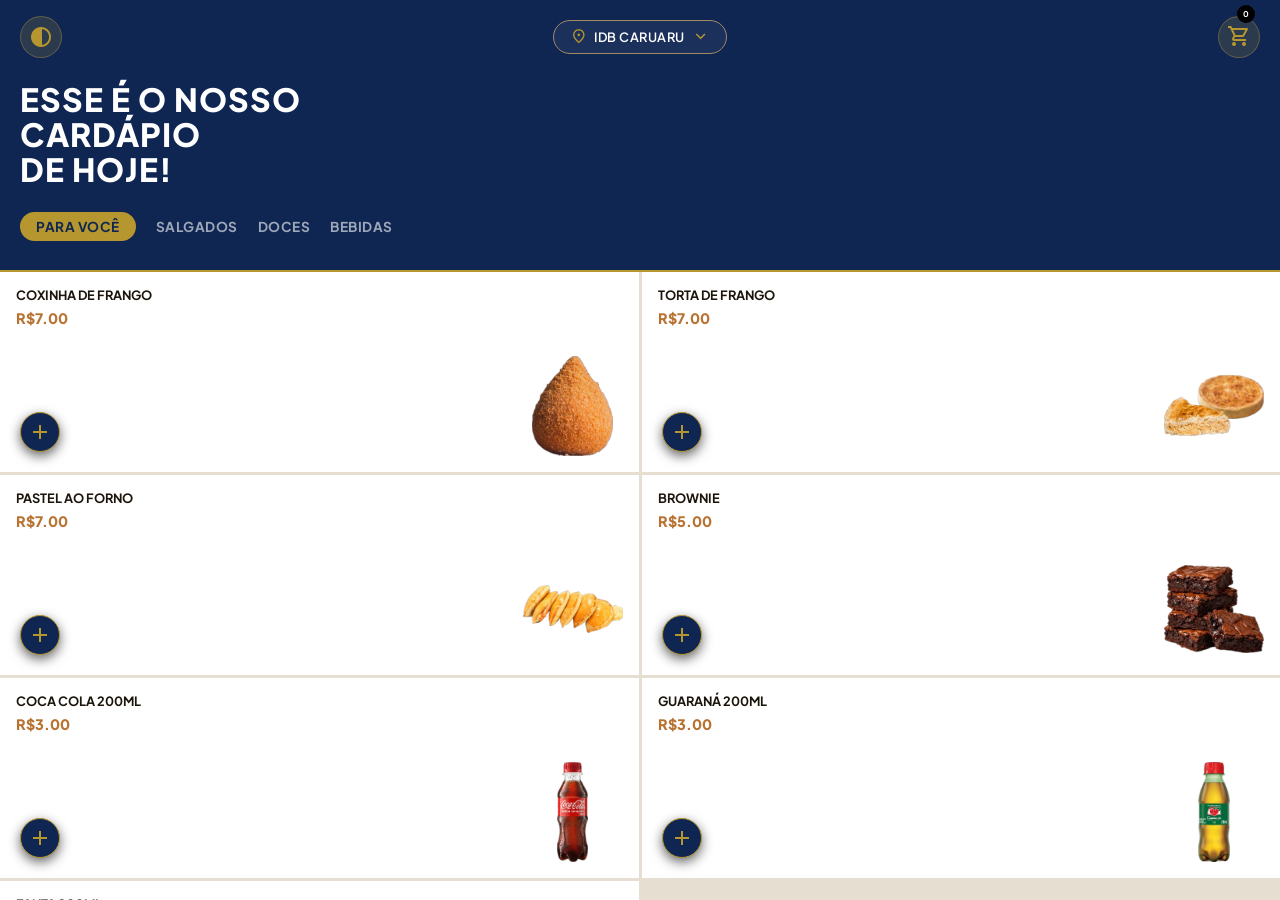
==== index.html @ 67445986 "..." ====
<!DOCTYPE html>
<!-- DOCTYPE diz ao navegador que esse arquivo é HTML5 (versão moderna do HTML) -->

<html lang="pt-BR">
<!-- lang="pt-BR" → informa que o idioma da página é português do Brasil
     (ajuda leitores de tela e o Google a entender o conteúdo) -->

<head>
    <!-- O <head> é invisível para o usuário. Aqui ficam as configurações da página. -->

    <meta charset="UTF-8">
    <!-- Garante que caracteres especiais como ã, ç, é apareçam certo -->

    <meta name="viewport" content="width=device-width, initial-scale=1.0, user-scalable=no">
    <!-- Faz a página se adaptar ao tamanho da tela do celular.
         user-scalable=no → impede o usuário de dar zoom na tela -->

    <title>Cantina IDB</title>
    <!-- Texto que aparece na aba do navegador -->

    <link rel="stylesheet" href="https://fonts.googleapis.com/css2?family=Material+Symbols+Outlined:opsz,wght,FILL,GRAD@24,400,0,0" />
    <!-- Carrega os ícones do Google (Material Symbols).
         São usados assim no HTML: <span class="material-symbols-outlined">search</span> -->

    <link rel="stylesheet" href="style.css">
    <!-- Importa o arquivo de estilos (CSS) local chamado stylec.css -->

    <link rel="shortcut icon" href="favi.jpg" type="image/x-icon">
    <!-- Define o favicon: o ícone pequeno que aparece na aba do navegador -->
</head>

<body>
    <!-- Tudo que o usuário vê fica dentro do <body> -->

    <!-- ══════════════════════════════════════════════════════════
         CONTÊINER PRINCIPAL
         Envolve TODO o app. O CSS usa ele para centralizar na tela.
         ══════════════════════════════════════════════════════════ -->
    <div class="app-container">

        <!-- ── CABEÇALHO ─────────────────────────────────────────── -->
        <header class="app-header">

            <!-- Barra do topo com botões e localização -->
            <div class="top-bar">

                 <!-- Botão para alternar entre tema claro e escuro.
                     O JavaScript usa a classe "theme-toggle-btn" para identificar esse botão. -->
                <button class="icon-btn">
                    <span class="material-symbols-outlined theme-toggle-btn">contrast</span>
                </button>
               

                <!-- Exibe a localização da cantina -->
                <div class="location-picker">
                    <span class="material-symbols-outlined pin">location_on</span>
                    <!-- Ícone de pino de localização -->
                    <span class="location-text">IDB CARUARU</span>
                    <span class="material-symbols-outlined arrow">expand_more</span>
                    <!-- Ícone de seta pra baixo -->
                </div>

                 <div class="cart">
                    <span class="material-symbols-outlined">shopping_cart</span>
                    <!-- Ícone do carrinho -->
                    <span class="cart-total">0</span>
                    <!-- Texto do total — começa vazio. O JS preenche quando há itens. -->
                </div>
               
               
            </div>

            <!-- Título principal da página -->
            <h1 class="main-title">
                ESSE É O NOSSO<br>CARDÁPIO<br>DE HOJE!
                <!-- <br> = quebra de linha forçada -->
            </h1>

            <!-- Menu de navegação por categorias.
                 data-filter="valor" → atributo personalizado que o JS lê para saber qual filtro aplicar -->
            <nav class="categories-nav">
                <a href="#" class="category-item active" data-filter="todos">PARA VOCÊ</a>
                <!-- class="active" → começa selecionado (todos os produtos visíveis) -->
                <a href="#" class="category-item" data-filter="salgados">SALGADOS</a>
                <a href="#" class="category-item" data-filter="doces">DOCES</a>
                <a href="#" class="category-item" data-filter="bebidas">BEBIDAS</a>
            </nav>
        </header>
        <!-- ── FIM DO CABEÇALHO ───────────────────────────────────── -->


        <!-- ══════════════════════════════════════════════════════════
             GRADE DE PRODUTOS
             Aqui ficam todos os cards de produto.
             O CSS os organiza em 2 colunas com grid.
             ══════════════════════════════════════════════════════════ -->
        <main class="products-grid">

            <!-- ── CARD DE PRODUTO ────────────────────────────────────
                 data-category="salgados" → o JS usa para filtrar por categoria -->
            <div class="product-card" data-category="salgados">
                <div class="product-info-box">
                    <h2 class="product-name">COXINHA DE FRANGO</h2>
                    <span class="product-price">R$7.00</span>
                </div>
                <div class="product-image-container">
                    <img src="fotos/c.webp" alt="Coxinha de Frango" class="product-image">
                    <!-- alt="..." → texto alternativo se a imagem não carregar (boa prática de acessibilidade) -->
                </div>
                <span style="display: none;">esgotado</span>
                <!-- Tag oculta — pode ser usada futuramente para indicar esgotado via JS -->
                <button class="add-btn">
                    <span class="material-symbols-outlined">add</span>
                    <!-- Ícone "+" para adicionar ao carrinho -->
                </button>
            </div>

            <!-- ── CARD COM BADGE DE POUCAS UNIDADES ─────────────────── -->
            <div class="product-card" data-category="salgados">
                <span class="badge-low-stock">Poucas unidades!</span>
                <!-- Badge de aviso — a classe badge-low-stock tem display:none no CSS.
                     Ela só aparece se você mudar para display:flex via JS ou CSS. -->

                <div class="product-info-box">
                    <h2 class="product-name">TORTA DE FRANGO</h2>
                    <span class="product-price">R$7.00</span>
                </div>
                <div class="product-image-container">
                    <img src="fotos/f.webp" alt="Torta de Frango" class="product-image">
                </div>
                <span style="display: none;">esgotado</span>
                <button class="add-btn">
                    <span class="material-symbols-outlined">add</span>
                </button>
            </div>

            <div class="product-card" data-category="salgados">
                <div class="product-info-box">
                    <h2 class="product-name">PASTEL AO FORNO</h2>
                    <span class="product-price">R$7.00</span>
                </div>
                <div class="product-image-container">
                    <img src="fotos/p.webp" alt="Pastel ao forno" class="product-image">
                </div>
                <span style="display: none;">esgotado</span>
                <button class="add-btn">
                    <span class="material-symbols-outlined">add</span>
                </button>
            </div>

            <div class="product-card" data-category="doces">
                <span class="badge-low-stock">Poucas unidades!</span>
                <div class="product-info-box">
                    <h2 class="product-name">BROWNIE</h2>
                    <span class="product-price">R$5.00</span>
                </div>
                <div class="product-image-container">
                    <img src="fotos/br.webp" alt="Brownie" class="product-image">
                </div>
                <span style="display: none;">esgotado</span>
                <button class="add-btn">
                    <span class="material-symbols-outlined">add</span>
                </button>
            </div>

            <!-- ── PRODUTO COMENTADO (desativado temporariamente) ──────
                 O <!-- → → abre o comentário e o  → → fecha.
                 Tudo dentro não é exibido nem executado pelo navegador. -->
            <!--<div class="product-card" data-category="doces">
                <div class="product-info-box">
                    <h2 class="product-name">FATIA TORTA DE CHOCOLATE</h2>
                    <span class="product-price">R$8.00</span>
                </div>
                <div class="product-image-container">
                    <img src="fotos/bo.webp" alt="Bolo com Cobertura" class="product-image">
                </div>
                <button class="add-btn"><span class="material-symbols-outlined">add</span></button>
            </div>-->

            <div class="product-card" data-category="bebidas">
                <div class="product-info-box">
                    <h2 class="product-name">COCA COLA 200ML</h2>
                    <span class="product-price">R$3.00</span>
                </div>
                <div class="product-image-container">
                    <img src="fotos/coca.webp" alt="COCA COLA" class="product-image">
                </div>
                <span style="display: none;">esgotado</span>
                <button class="add-btn">
                    <span class="material-symbols-outlined">add</span>
                </button>
            </div>

            <div class="product-card" data-category="bebidas">
                <div class="product-info-box">
                    <h2 class="product-name">GUARANÁ 200ML</h2>
                    <span class="product-price">R$3.00</span>
                </div>
                <div class="product-image-container">
                    <img src="fotos/gua.webp" alt="GUARANÁ" class="product-image">
                </div>
                <span style="display: none;">esgotado</span>
                <button class="add-btn">
                    <span class="material-symbols-outlined">add</span>
                </button>
            </div>

            <div class="product-card" data-category="bebidas">
                <div class="product-info-box">
                    <h2 class="product-name">FANTA 200ML</h2>
                    <span class="product-price">R$3.00</span>
                </div>
                <div class="product-image-container">
                    <img src="fotos/fan.webp" alt="FANTA" class="product-image">
                </div>
                <span style="display: none;">esgotado</span>
                <button class="add-btn">
                    <span class="material-symbols-outlined">add</span>
                </button>
            </div>

        </main>
        <!-- ── FIM DA GRADE DE PRODUTOS ─────────────────────────────── -->


        <!-- ══════════════════════════════════════════════════════════
             MODAL DO CARRINHO
             Janela que sobe da base da tela com os itens adicionados.
             Começa escondida com a classe "hidden".
             ══════════════════════════════════════════════════════════ -->
        <div class="cart-modal hidden">
            <div class="cart-modal-content">

                <header class="cart-modal-header">
                     <!-- Botão de fechar o modal (X) -->
                   <button class="material-symbols-outlined" id="fechar">arrow_back</button>
                    <h2 class="cart-modal-title">Meu Carrinho</h2>
                    <!-- Botão para abrir o popup de confirmação de limpar -->
                    <button id="limpar-tudo-btn" class="clear-cart-btn material-symbols-outlined">delete</button>
                </header>
                <!-- Área onde o JS vai inserir dinamicamente os itens do carrinho -->
                <div id="lista-itens"></div>

                <div class="modal-footer">
                    <div>
                        <span>Total</span>
                        <!-- O JS atualiza o texto aqui com o total calculado -->
                        <strong id="modal-total" class="total-val">R$ 0.00</strong>
                    </div>
                    <button id="finalizar-btn">Finalizar Pedido</button>
                </div>
            </div>
        </div>


        <!-- ══════════════════════════════════════════════════════════
             POPUP DE CONFIRMAÇÃO DE LIMPAR CARRINHO
             Aparece sobre o modal do carrinho quando o usuário
             clica em "Limpar Carrinho".
             ══════════════════════════════════════════════════════════ -->
        <div id="confirm-popup" class="popup-overlay hidden">
            <div class="popup-box">
                <p>Tem certeza que deseja esvaziar o seu carrinho?</p>
                <div class="popup-actions">
                    <button id="confirm-cancel" class="popup-btn btn-cancel">Cancelar</button>
                    <button id="confirm-yes" class="popup-btn btn-confirm">Sim, limpar</button>
                </div>
            </div>
        </div>


        <!-- ══════════════════════════════════════════════════════════
             TELA DE CONFIRMAÇÃO/RESUMO DO PEDIDO
             Aparece depois de clicar em "Finalizar Pedido".
             Mostra o número do pedido, campo de nome e lista de itens.
             ══════════════════════════════════════════════════════════ -->
        <div class="cart-confirm hidden">

            <!-- Botão de voltar (seta) -->
            <button class="material-symbols-outlined" id="fecharr">arrow_back</button>

            <!-- Caixa com o número do pedido gerado aleatoriamente pelo JS -->
            <div class="order-number-box">
                <span>NÚMERO DO PEDIDO</span>
                <h3 id="numero-pedido"></h3>
                <!-- O JS preenche aqui com o número gerado -->
            </div>

            <!-- Campo para o usuário digitar o nome -->
            <div class="client-input-box">
                <label for="nome-cliente">SEU NOME</label>
                <!-- for="nome-cliente" → associa o label ao input com id="nome-cliente"
                     (clicar no label foca no input — boa prática de usabilidade) -->
                <input type="text" id="nome-cliente" placeholder="Digite seu nome..." required>
                <!-- required → campo obrigatório (o JS também valida isso manualmente) -->
            </div>

            <!-- Caixa de resumo dos itens -->
            <div class="summary-box">
                <h4>RESUMO DOS ITENS</h4>
                <!-- O JS vai inserir os <li> dos itens aqui -->
                <div id="resumo-itens-lista"></div>
            </div>

            <div class="checkout-footer">
                <div class="summary-total-row">
                    <span>TOTAL A PAGAR</span>
                    <!-- O JS preenche aqui com o total calculado -->
                    <strong id="checkout-total">R$ 0.00</strong>
                </div>
                <button id="confirmar-pedido-btn">CONTINUAR PARA PAGAMENTO</button>
            </div>

        </div>

    </div>
    <!-- ── FIM DO APP CONTAINER ──────────────────────────────────────── -->


    <!-- ══════════════════════════════════════════════════════════════════
         MODAL DO PIX
         Aparece quando o usuário confirma o pedido.
         Exibe a chave PIX, instruções e o botão de enviar no WhatsApp.
         Fica fora do app-container para cobrir a tela inteira (position: fixed).
         ══════════════════════════════════════════════════════════════════ -->
    <div id="pix-modal" class="pix-modal hidden">
        <div class="pix-modal-content">

            <!-- Cabeçalho do modal PIX -->
            <div class="pix-header">
                <button id="fechar-pix" class="pix-close-btn">
                    <span class="material-symbols-outlined">arrow_back</span>
                </button>
                <h2 class="pix-title">Pagar com PIX</h2>
            </div>

            <!-- Corpo do modal PIX (tem scroll próprio) -->
            <div class="pix-body">

                <!-- Exibe o valor a pagar em destaque -->
                <div class="pix-valor-box">
                    <span class="pix-label">VALOR A PAGAR</span>
                    <!-- O JS preenche aqui com o total do pedido -->
                    <strong class="pix-valor" id="pix-valor-display">R$ 0,00</strong>
                </div>

                <!-- Passo a passo de como pagar -->
                <div class="pix-instrucao">
                    <div class="pix-passo">
                        <span>1</span><p>Copie a chave abaixo</p>
                    </div>
                    <div class="pix-passo">
                        <span>2</span><p>Abra o app do seu banco e faça o PIX</p>
                    </div>
                    <div class="pix-passo">
                        <span>3</span><p>Volte aqui e confirme o pagamento</p>
                    </div>
                </div>

                <!-- Caixa com a chave PIX e o botão de copiar -->
                <div class="pix-chave-box">
                    <span class="pix-chave-label">CHAVE PIX</span>
                    <!-- O JS preenche aqui com a chave definida no topo do jschat.js -->
                    <span class="pix-chave-valor" id="pix-chave"></span>
                    <button class="pix-copiar-btn" id="pix-copiar-btn">
                        <span class="material-symbols-outlined">content_copy</span>
                        <span id="pix-copiar-texto">Copiar chave</span>
                    </button>
                </div>

                <!-- Aviso explicando o que fazer depois de pagar -->
                <div class="pix-aviso">
                    <span class="material-symbols-outlined">info</span>
                    <p>Após efetuar o pagamento, marque a opção abaixo para liberar o envio do pedido.</p>
                </div>

            </div>
            <!-- ── FIM DO PIX-BODY ──── -->

            <!-- Rodapé com checkbox e botão de enviar no WhatsApp -->
            <div class="pix-footer">

                <!-- Checkbox customizado (o visual é feito 100% com CSS) -->
                <label class="pix-checkbox-label" id="pix-checkbox-label">
                    <input type="checkbox" id="pix-confirmado-check">
                    <!-- O input real fica invisível. O CSS cria um quadradinho visual no lugar. -->
                    <span class="pix-checkbox-custom"></span>
                    <!-- Esse span É o quadradinho visual do checkbox -->
                    <span>Já realizei o pagamento</span>
                </label>

                <!-- Botão de enviar — começa desabilitado (disabled).
                     O JS habilita quando o checkbox é marcado. -->
                <button id="pix-liberar-btn" class="pix-liberar-btn" disabled>
                    Enviar pedido no WhatsApp
                    <span class="material-symbols-outlined">arrow_forward</span>
                </button>
            </div>

        </div>
    </div>
    <!-- ── FIM DO MODAL PIX ──────────────────────────────────────────── -->


    <!-- ══════════════════════════════════════════════════════════════════
         POPUP DE SUCESSO
         Aparece no centro da tela após o pedido ser enviado.
         Some automaticamente após 5 segundos (o JS controla isso com setTimeout).
         ══════════════════════════════════════════════════════════════════ -->
    <div id="popup-sucesso" class="popup-sucesso hidden">
        <div class="popup-sucesso-content">
            <span class="material-symbols-outlined">check_circle</span>
            <!-- Ícone de check verde -->
            <p>Estamos separando seu pedido!</p>
        </div>
    </div>


    <!-- ══════════════════════════════════════════════════════════════════
         MODAL DE AVISO DA CANTINA
         Cobre a tela inteira quando a cantina está fechada.
         Não tem botão de fechar — é intencional para bloquear o uso.
         O display está como "none" no CSS — mude para "flex" para exibir.
         ══════════════════════════════════════════════════════════════════ -->
    <div id="modal-aviso-cantina" class="modal-aviso-wrapper">
        <div class="modal-aviso-card">
            <span class="material-symbols-outlined aviso-icone">schedule</span>
            <!-- Ícone de relógio -->
            <h2>AVISO IMPORTANTE</h2>
            <div class="linha-divisoria"></div>
            <!-- Linha decorativa dourada -->
            <p class="aviso-texto-principal">
                A Cantina IDB funciona apenas <strong>uma vez por mês</strong>.
            </p>
            <p class="aviso-texto-secundario">
                No momento estamos fechados, mas estamos nos preparando para o próximo encontro!
                Fique atento às nossas redes ou comunicados para saber a próxima data.
            </p>
        </div>
    </div>


    <div class="toast-container" id="toastContainer"></div>



    <!-- O arquivo JS fica sempre no FIM do body.
         Motivo: o navegador carrega o HTML de cima para baixo.
         Se o JS viesse antes, ele tentaria pegar elementos que ainda não existem. -->
    <script src="jschat.js"></script>

</body>
</html>
---- style.css ----
/*
=====================================================
ARQUIVO REVISADO PARA ESTUDO
=====================================================

O que foi alterado:
1. top-bar: margin-bottom 30px -> 24px
2. main-title: margin-bottom 35px -> 24px
3. product-image-container: margin-top 10px -> 16px

Nenhuma outra regra visual foi alterada.

Objetivo:
- Padronizar espaçamentos.
- Facilitar manutenção.
- Servir como material de estudo.

Observação:
O CSS original já possuía muitos comentários. Mantive a estrutura
e acrescentei esta documentação inicial para não modificar o layout.
=====================================================
*/


/* Fonte */
@import url('https://fonts.googleapis.com/css2?family=Plus+Jakarta+Sans:wght@400;600;800&display=swap');

/* =============================================
   SISTEMA DE CORES (LIGHT / DARK MODE)
   ============================================= */
:root {
    /* --- PALETA LIGHT MODE (Padrão) --- */
    --bg-page: #2b2318;           /* Fundo fora do app (Seu original do body) */
    --bg-app: #fdfaf2;            /* Areia do Fundo do App */
    --bg-header:  #0f2652;         /* Preto Principal do Cabeçalho */
    --bg-card: #ffffff;           /* Fundo dos cards de produto e linhas do carrinho */
    --bg-modal: #fdfaf2;          /* Fundo dos modais e do checkout */
    
    --text-main: #1c150c;         /* Marrom de Textos principais */
    --text-muted: #a38a63;        /* Dourado Queimado */
    --text-light: #ffffff;        /* Texto claro para elementos escuros */
    
    --border-color: #e6dfd1;      /* Divisórias */
    --input-bg: #ffffff;          /* Fundo do campo de input */
    --input-border: #ddd;         /* Borda do input */

    /* --- CORES DE IDENTIDADE (Fixas para ambos os temas) --- */
    --lion-gold: #b6962e;         /* Ouro de Destaque */
    --lion-bronze: #b87333;       /* Bronze para Preços */
    --danger-lion: #9e2a2b;       /* Vermelho de Alertas */
    --accent-orange: #ff5c2b;     /* Laranja de destaque do Checkout */
}

/* --- PALETA DARK MODE (Ativada via JavaScript no body) --- */
body.dark-theme {
    --bg-page: #060d1a;
    --bg-app: #0a1628;
    --bg-header: #060d1a;
    --bg-card: #0f2040;
    --bg-modal: #0d1b35;
    
    --text-main: #dce8f5;
    --text-muted: #7aaac8;
    
    --border-color: #1a2e4a;
    --input-bg: #0c1d38;
    --input-border: #1e3558;
    --textofinal: #ffffff;
}

/* Reset Geral */
* {
    margin: 0;
    padding: 0;
    box-sizing: border-box;
    font-family: 'Plus Jakarta Sans', sans-serif;
}

/* Fundo da Página */
body {
    background-color: var(--bg-page); 
    display: flex;
    justify-content: center;
    align-items: center;
    height: 100dvh; /* Mudado de 100vh para 100dvh */
    padding: 0px;
    overflow: hidden; /* Garante que a página em si nunca role */
    transition: background-color 0.3s ease; 
}

/* Tela do App */
.app-container {
    width: 100vw;
    height: 100dvh; /* Mudado de 100vh para 100dvh */
    overflow: hidden;
    background-color: var(--bg-app); 
    position: relative;
    box-shadow: 0 25px 50px rgba(0, 0, 0, 0.6);
    display: flex;
    flex-direction: column;
    transition: background-color 0.3s ease;
}

/* Cabeçalho Principal */
.app-header {
    position: sticky;
    top: 0;
    z-index: 10;
    background-color: var(--bg-header); 
    padding: 16px 20px 24px 20px;
    border-bottom: 2px solid var(--lion-gold); 
    transition: background-color 0.3s ease;
}

/* Alinhamento do Cabeçalho */
.top-bar {
    display: flex;
    justify-content: space-between; 
    align-items: center;
    margin-bottom: 24px; /* Padronizado para escala 8/16/24/32 */
}

/* Botões do Topo (Perfil/Busca) */
.icon-btn {
    background: rgba(212, 175, 55, 0.15); 
    border: 1px solid rgba(212, 175, 55, 0.3);
    border-radius: 50%;
    width: 40px;
    height: 40px;
    display: flex;
    justify-content: center;
    align-items: center;
    color: var(--lion-gold);
    cursor: pointer;
    transition: all 0.2s;
    padding: 20px;
}

/* Efeito de Hover (Mouse por cima) */
.icon-btn:hover {
    background: var(--lion-gold);
    color: var(--bg-header);
}

/* Seletor de Localização */
.location-picker {
    display: flex;
    align-items: center;
    background: rgba(255, 255, 255, 0.05);
    border: 1px solid var(--text-muted);
    padding: 6px 16px;
    border-radius: 20px;
    color: var(--text-light);
    font-size: 0.8rem;
    font-weight: 600;
    letter-spacing: 0.5px;
}

/* Ícone de Pin da Localização */
.location-picker .pin { color: var(--lion-gold); font-size: 1.1rem; margin-right: 6px; }

/* Ícone de Seta da Localização */
.location-picker .arrow { color: var(--lion-gold); font-size: 1.2rem; margin-left: 6px; }

/* Título de Boas-Vindas */
.main-title {
    color: var(--text-light);
    font-size: 2rem;
    font-weight: 800;
    line-height: 1.1;
    letter-spacing: 1px;
    margin-bottom: 24px; /* Padronizado para escala 8/16/24/32 */
}

/* Navegação por Categorias */
.categories-nav {
    display: flex;
    gap: 20px;
    overflow-x: auto;
    white-space: nowrap;
    padding-bottom: 5px;
}

/* Esconde Scrollbar das Categorias */
.categories-nav::-webkit-scrollbar {
    display: none;
}

/* Links de Categoria Comuns */
.category-item {
    text-decoration: none;
    color: rgba(255, 255, 255, 0.6);
    font-size: 0.85rem;
    font-weight: 700;
    letter-spacing: 0.5px;
    padding: 6px 0;
}

/* Categoria Selecionada */
.category-item.active {
    background-color: var(--lion-gold);
    color: var(--bg-header);
    padding: 6px 16px;
    border-radius: 15px;
}

/* Grade Geral de Produtos */
.products-grid {
    display: grid; 
    align-content: start;
    grid-template-columns: repeat(2, 1fr); 
    flex: 1;
    overflow-y: auto;
    background-color: var(--border-color);
    gap: 3px; 
    transition: background-color 0.3s ease;
}

/* Esconde Scrollbar dos Produtos */
.products-grid::-webkit-scrollbar {
    display: none;
}

/* Cartão do Produto */
.product-card {
    background-color: var(--bg-card); 
    padding: 16px;
    position: relative;
    display: flex;
    flex-direction: column;
    justify-content: space-between; 
    height: auto;
    min-height: 200px;
    transition: background-color 0.3s ease;
}

/* Esconde Produtos Filtrados */
.product-card.hidden {
    display: none;
}

/* Nome do Produto */
.product-name {
    font-size: 0.8rem;
    color: var(--text-main); 
    font-weight: 700;
    line-height: 1.2;
    margin-bottom: 4px;
}

/* Preço do Produto */
.product-price {
    font-size: 0.9rem;
    color: var(--lion-bronze); 
    font-weight: 800;
}

/* Área da Foto no Card */
.product-image-container {
    display: flex;
    justify-content: end;
    align-items: end;
    margin-top: 16px; /* Alinhado ao padding interno do card */
    height: 100px;
    width: 100%;
    overflow: hidden;
}

/* Foto do Produto */
.product-image {
    width: 100px;
    height: 100px;
    object-fit: contain; 
}

/* Botão Mais (+) do Card */
.add-btn {
    position: absolute;
    bottom: 20px;
    left: 20px;
    width: 40px;
    height: 40px;
    border-radius: 50%;
    border: 1px solid var(--lion-gold);
    background: var(--bg-header);
    color: var(--lion-gold);
    display: flex;
    justify-content: center;
    align-items: center;
    cursor: pointer;
    box-shadow: 0 4px 12px rgba(0,0,0,0.6);
    transition: all 0.2s;
}

/* Clique no Botão Mais (+) */
.add-btn:active {
    transform: scale(0.9);
    background: var(--lion-gold);
    color: var(--bg-header);
}

/* Botão Flutuante do Carrinho */
.cart {
    background: rgba(212, 175, 55, 0.15); 
    border: 1px solid rgba(212, 175, 55, 0.3);
    border-radius: 50%;
    width: 40px;
    height: 40px;
    display: flex;
    justify-content: center;
    align-items: center;
    color: var(--lion-gold);
    cursor: pointer;
    transition: all 0.2s;
    padding: 20px;
}

/* Ícone do Botão do Carrinho */
.cart .material-symbols-outlined {
    font-size: 1.5rem;
    color: var(--lion-gold);
    margin-bottom: 2px;
}

/* Preço Total no Botão Flutuante */
.cart-total {
    position: absolute;
    top: 5px;
    right: 25px;

    min-width: 18px;
    height: 18px;

    display: flex;
    align-items: center;
    justify-content: center;

    background: #000000;
    color: #ffffff;

    border-radius: 50%;
    font-size: 8px;
    font-weight: bold;
}

/* Fundo Escuro Atrás do Modal */
.cart-modal {
    position: fixed; /* Mudado de absolute para fixed */
    top: 0;
    left: 0;
    width: 100vw; /* Garante que pegue a largura total */
    height: 100dvh; /* Garante que use a altura dinâmica correta */
    background-color: rgba(0, 0, 0, 0.7); 
    backdrop-filter: blur(5px); 
    display: flex;
    justify-content: center;
    align-items: flex-end; 
    z-index: 100; /* Aumentado para garantir que fique por cima de tudo */
    transition: all 0.3s ease;
}
.cart-modal-title{
    color: var(--textofinal);

}

/* Esconde o Modal do Carrinho */
.cart-modal.hidden {
    display: none;
}

/* Corpo Branco do Carrinho (Sobe da Base) */
.cart-modal-content {    
    height: 85%;
    background-color: var(--bg-modal); 
    width: 100%;
    border-radius: 30px 30px 0 0;
    border-top: 3px solid var(--lion-gold); 
    padding: 24px;
    display: flex;
    flex-direction: column;
    box-shadow: 0 -10px 30px rgba(0,0,0,0.3);
    overflow: hidden;
    transition: background-color 0.3s ease;
}

/* Cabecario do modal */
.cart-modal-header {
    display: flex;
    flex-direction: row;
    justify-content: space-between;
    align-items: center;
    margin-bottom: 30px;
}
hr{
   
    
}

/* Área de Rolagem dos Itens */
#lista-itens {
    flex: 1;
    overflow-y: auto;
    display: flex;
    flex-direction: column;
    gap: 10px;
}

/* Linha da Barra de Rolagem */
#lista-itens::-webkit-scrollbar {
    width: 4px;
}

/* Botão Deslizante da Rolagem */
#lista-itens::-webkit-scrollbar-thumb {
    background-color: var(--lion-gold);
    border-radius: 10px;
}

/* Bloco Interno de um Item no Carrinho */
.item-linha {
    display: flex;
    align-items: center;
    justify-content: space-between;
    background-color: var(--bg-card); 
    padding: 12px 14px;
    border-radius: 16px;
    border: 1px solid var(--border-color); 
    width: 100%;
    box-shadow: 0 2px 5px rgba(0,0,0,0.02);
    transition: background-color 0.3s ease, border-color 0.3s ease;
}

/* Imagem e Texto do Item */
.item-info {
    display: flex;
    align-items: center;
    color: var(--text-main); 
}
.item-info strong{
    color: var(--lion-gold);
}
.item-info span{
    text-transform:uppercase; 
    font-size: 0.85rem;
    line-height: 22px;
}
.buton-add-cart{
    display: flex;
    flex-direction: row;
    align-items: center;
    gap: 5px;
}

/* Botão de Remover Item (-) */
.remove-item-btn, .add-item-btn {
    background-color: var(--bg-card);
    border: 1px solid var(--border-color);
    color: var(--textofinal);
    width: 28px;
    height: 28px;
    border-radius: 50%;
    font-weight: bold;
    cursor: pointer;
    display: flex;
    justify-content: center;
    align-items: center;
    transition: all 0.2s;
    margin: 0px 8px;
}

/* Botão Fechar Modal (X) */
#fechar {
    width: 1px;
    height: 1px;
    border-radius: 50%;
    font-weight: 800;
    cursor: pointer;
    display: flex;
    justify-content: center;
    align-items: center;
    transition: transform 0.1s ease;
    color: var(--text-main);
}

/* Clique no Botão Fechar (X) */
#fechar:active {
    transform: scale(0.9);
}

/* Texto de Limpar Carrinho */
.clear-cart-btn {
    background: transparent;
    border: none;
    color: var(--text-main);
    font-size: 1.5rem;
    cursor: pointer;
}

/* Fundo do Alerta de Confirmação */
.popup-overlay {
    position: absolute;
    top: 0;
    left: 0;
    width: 100%;
    height: 100%;
    background: rgba(0, 0, 0, 0.5);
    display: flex;
    justify-content: center;
    align-items: center;
    z-index: 110;
}

/* Esconde Alerta de Confirmação */
.popup-overlay.hidden {
    display: none;
}

/* Caixa Central do Alerta */
.popup-box {
    background: var(--bg-card); /* Alterado para se adequar ao tema escuro */
    padding: 30px;
    border-radius: 24px;
    width: 85%;
    text-align: center;
    box-shadow: 0 15px 35px rgba(0,0,0,0.4);
    transition: background-color 0.3s ease;
}

/* Texto da Pergunta do Alerta */
.popup-box p {
    font-size: 0.95rem;
    font-weight: 700;
    color: var(--text-main); 
    margin-bottom: 20px;
}

/* Caixa das Opções (Sim/Não) */
.popup-actions {
    display: flex;
    gap: 10px;
}

/* Estilo Base dos Botões do Alerta */
.popup-btn {
    flex: 1;
    padding: 12px;
    border: none;
    border-radius: 14px;
    font-weight: 700;
    cursor: pointer;
}

/* Botão Cancelar do Alerta */
.btn-cancel {
    background: var(--border-color);
    color: var(--text-main);
}

/* Botão Confirmar do Alerta */
.btn-confirm {
    background: var(--danger-lion);
    color: white;
}

/* Rodapé do Carrinho */
.modal-footer {
    margin-top: auto;
    display: flex;
    justify-content: space-between;
    align-items: center;
    padding-top: 16px;
    border-top: 1px solid var(--border-color);
}

/* Texto de Total no Carrinho */
.modal-footer span, .modal-footer strong {
    font-size: 1rem;
    font-weight: 800;
    color: var(--textofinal);
}

/* Botão Finalizar Pedido */
#finalizar-btn {
    background: var(--lion-gold);
    color: var(--bg-header);
    border: none;
    padding: 12px 24px;
    border-radius: 16px;
    font-weight: 800;
    cursor: pointer;
    box-shadow: 0 4px 15px rgba(212, 175, 55, 0.2);
    transition: all 0.2s;
}

/* Clique no Botão Finalizar Pedido */
#finalizar-btn:active {
    transform: scale(0.95);
    background: var(--lion-bronze);
    color: white;
}

/* =============================================
   TELA DE CONFIRMAÇÃO DE PEDIDO (OVERLAY)
   ============================================= */
.cart-confirm {
    position: absolute;
    top: 0;
    left: 0;
    width: 100%;
    height: 100%;
    background-color: var(--bg-modal); 
    backdrop-filter: blur(8px); 
    -webkit-backdrop-filter: blur(8px);
    display: flex;
    flex-direction: column;
    padding: 30px 30px;
    box-sizing: border-box;
    z-index: 10000;
    transition: all 0.3s ease;
    overflow: hidden;
}

/* Garante que o hidden funcione corretamente com o display flex */
.cart-confirm.hidden {
    display: none !important;
}

/* Bloco do Número do Pedido */
.order-number-box {
    text-align: center;
    padding: 20px;
    background-color: var(--bg-card); /* Ajustado para mudar com o tema */
    border-radius: 20px;
    margin-bottom: 28px;
    border: 1px solid var(--border-color);
    width: 100%;
    box-sizing: border-box;
    transition: background-color 0.3s ease, border-color 0.3s ease;
}

.order-number-box span {
    font-size: 0.75rem;
    font-weight: 800;
    color: #888;
    letter-spacing: 1px;
}

#numero-pedido {
    font-size: 2rem;
    font-weight: 800;
    color: var(--text-main);
    margin-top: 6px;
    margin-bottom: 0;
}

/* Campo de Input para o Nome do Cliente */
.client-input-box {
    display: flex;
    flex-direction: column;
    gap: 8px;
    width: 100%;
    margin-bottom: 28px;
}

.client-input-box label {
    font-size: 0.8rem;
    font-weight: 800;
    color: var(--text-main);
    letter-spacing: 0.5px;
}

#nome-cliente {
    width: 100%;
    padding: 16px;
    border-radius: 16px;
    border: 1px solid var(--input-border); 
    font-size: 0.95rem;
    font-weight: 600;
    color: var(--text-main); 
    background-color: var(--input-bg); 
    box-sizing: border-box;
    transition: all 0.2s ease;
    outline: none;
}

#nome-cliente:focus {
    border-color: var(--accent-orange); 
}

/* Área de Resumo dos Itens */
.summary-box {
    flex: 1; 
    width: 100%;
    display: flex;
    flex-direction: column;
    gap: 16px;
    overflow-y: auto; 
    margin-bottom: 20px;
}

.summary-box h4 {
    font-size: 0.8rem;
    font-weight: 800;
    color: var(--text-main);
    letter-spacing: 0.5px;
    border-bottom: 1px solid var(--border-color);
    padding-bottom: 8px;
    margin: 0;
}

#resumo-itens-lista {
    display: flex;
    flex-direction: column;
    gap: 12px;
}
#resumo-itens-lista > li{
    color: var(--textofinal);
}

/* Estilização para as linhas que o JS vai criar dentro do resumo */
.resumo-item-linha {
    display: flex;
    justify-content: space-between;
    align-items: center;
    font-size: 0.9rem;
    font-weight: 700;
    color: var(--text-main);
}

.resumo-item-linha .qtd-e-nome {
    color: var(--text-main);
}

.resumo-item-linha .qtd-destaque {
    color: var(--accent-orange); 
    margin-right: 4px;
}

/* Rodapé e Botão de Confirmar */
.checkout-footer {
    width: 100%;
    margin-top: auto; 
}

.checkout-footer .summary-total-row {
    display: flex;
    justify-content: space-between;
    align-items: center;
    padding-top: 16px;
    margin-bottom: 20px;
    border-top: 1px dotted var(--border-color);
    color: var(--text-main);
    font-size: 0.95rem;
    font-weight: 700;
}

#checkout-total {
    font-size: 1.4rem;
    font-weight: 800;
    letter-spacing: -0.5px;
}

#confirmar-pedido-btn {
    background-color: var(--lion-gold);
    color: black; /* Mantém legível de acordo com o fundo do botão */
    border: none;
    width: 100%;
    padding: 18px;
    border-radius: 16px;
    font-weight: 800;
    font-size: 0.95rem;
    letter-spacing: 0.5px;
    cursor: pointer;
    box-shadow: 0 6px 20px rgba(255, 92, 43, 0.25);
    transition: transform 0.1s ease, background-color 0.2s ease;
}

#confirmar-pedido-btn:active {
    transform: scale(0.98); 
    background-color: #e04b1f;
}

#fecharr {
    align-self: flex-start;
    background-color: transparent;
    color: var(--text-main); /* Ajustado para não sumir no escuro */
    width: 32px;
    height: 32px;
    border: none;
    font-weight: 800;
    cursor: pointer;
    margin-bottom: 12px;
    margin-top: 0px;
    display: flex;
    justify-content: center;
    align-items: center;
    transition: transform 0.1s ease;
    flex-shrink: 0;
}

/* POOUP CONFIRMAÇÃO*/
.popup-sucesso {
    position: fixed;
    top: 0;
    left: 0;
    width: 100vw;
    height: 100vh;
    background: rgba(0, 0, 0, 0.4); 
    display: flex;
    justify-content: center;
    align-items: center;
    z-index: 100000; 
}

/* Esconde o popup */
.popup-sucesso.hidden {
    display: none !important;
}

/* Card central */
.popup-sucesso-content {
    background-color: var(--bg-header); /* Usa o preto temático fixo */
    color: white;
    padding: 20px 32px;
    border-radius: 16px;
    border: 1px solid var(--lion-gold);
    display: flex;
    flex-direction: column;
    align-items: center;
    gap: 8px;
    box-shadow: 0 10px 25px rgba(0,0,0,0.3);
}

.popup-sucesso-content span {
    color: var(--lion-gold);
    font-size: 2.5rem;
}

.popup-sucesso-content p {
    font-weight: 700;
    font-size: 1rem;
    letter-spacing: 0.5px;
}


/* Container da Busca (Mantém o botão no lugar original) */
.search-container {
    display: flex;
    align-items: center;
    position: relative; /* Base para o input flutuar */
}

/* Estilo do Input de Busca (Agora flutuando de forma absoluta) */
#search-input {
    position: absolute;
    left: 20px; /* Faz ele abrir para o lado direito da lupa */
    width: 0px;
    opacity: 0;
    padding: 0;
    border: 1px solid transparent;
    border-radius: 20px;
    height: 40px;
    background-color: var(--input-bg);
    color: var(--text-main);
    font-weight: 600;
    font-size: 0.85rem;
    outline: none;
    z-index: 5; /* Garante que fica acima de outros elementos se necessário */
    transition: all 0.3s ease; 
}

/* Classe que o JS vai colocar para abrir a barra */
#search-input.open {
    width: 92vw; /* Largura da caixinha de texto ao abrir */
    opacity: 1;
    padding: 0 14px;
    border-color: var(--lion-gold);
}

/* Fundo escuro do modal PIX */
.pix-modal {
    position: fixed;
    top: 0; left: 0;
    width: 100%; height: 100%;
    background: rgba(0,0,0,0.75);
    backdrop-filter: blur(6px);
    display: flex;
    align-items: flex-end;
    justify-content: center;
    z-index: 200000;
}
.pix-modal.hidden { display: none !important; }
 
.pix-modal-content {
    background-color: var(--bg-modal);
    width: 100%;
    height: 85%;
    border-radius: 28px 28px 0 0;
    border-top: 3px solid var(--lion-gold);
    display: flex;
    flex-direction: column;
    box-shadow: 0 -12px 40px rgba(0,0,0,0.4);
    overflow: hidden;
}


/* Cabeçalho */
.pix-header {
    display: flex;
    align-items: center;
    gap: 14px;
    padding: 20px 20px 16px;
    border-bottom: 1px solid var(--border-color);
    flex-shrink: 0;
}

.pix-close-btn {
    background: var(--bg-header);
    border: 1px solid var(--lion-gold);
    color: var(--lion-gold);
    width: 36px; height: 36px;
    border-radius: 50%;
    display: flex; align-items: center; justify-content: center;
    cursor: pointer;
    transition: transform 0.1s;
    flex-shrink: 0;
}
.pix-close-btn:active { transform: scale(0.9); }

.pix-title {
    font-size: 1rem;
    font-weight: 800;
    color: var(--text-main);
    letter-spacing: 0.5px;
}

/* Corpo */
.pix-body {
    padding: 24px 20px;
    display: flex;
    flex-direction: column;
    gap: 20px;
    overflow-y: auto;
    flex: 1;
}

/* Box do valor */
.pix-valor-box {
    background: var(--bg-header);
    border: 1px solid var(--lion-gold);
    border-radius: 18px;
    padding: 18px 22px;
    display: flex;
    flex-direction: column;
    align-items: center;
    gap: 4px;
}

.pix-label {
    font-size: 0.7rem;
    font-weight: 800;
    letter-spacing: 1px;
    color: var(--text-muted);
}

.pix-valor {
    font-size: 2rem;
    font-weight: 800;
    color: var(--lion-gold);
    letter-spacing: -0.5px;
}

/* Instrução */
.pix-instrucao {
    display: flex;
    flex-direction: column;
    gap: 10px;
}

.pix-passo {
    display: flex;
    align-items: center;
    gap: 12px;
}

.pix-passo span {
    width: 22px;
    height: 22px;
    border-radius: 50%;
    background: var(--lion-gold);
    color: var(--bg-header);
    font-size: 0.7rem;
    font-weight: 900;
    display: flex;
    align-items: center;
    justify-content: center;
    flex-shrink: 0;
}

.pix-passo p {
    font-size: 0.85rem;
    font-weight: 600;
    color: var(--text-muted);
    margin: 0;
}


.pix-icon {
    color: #4daa7f;
    font-size: 1.8rem;
    flex-shrink: 0;
}

/* Box da chave */
.pix-chave-box {
    background: var(--bg-card);
    border: 1px solid var(--border-color);
    border-radius: 18px;
    padding: 16px 18px;
    display: flex;
    flex-direction: column;
    gap: 6px;
}

.pix-chave-label {
    font-size: 0.65rem;
    font-weight: 800;
    letter-spacing: 1px;
    color: var(--text-muted);
}

.pix-chave-valor {
    font-size: 1rem;
    font-weight: 800;
    color: var(--text-main);
    word-break: break-all;
}

.pix-copiar-btn {
    display: flex;
    align-items: center;
    gap: 6px;
    background: var(--lion-gold);
    color: var(--bg-header);
    border: none;
    padding: 10px 16px;
    border-radius: 12px;
    font-weight: 800;
    font-size: 0.85rem;
    cursor: pointer;
    width: 100%;
    justify-content: center;
    margin-top: 4px;
    transition: transform 0.1s, background 0.2s;
}
.pix-copiar-btn:active { transform: scale(0.97); }
.pix-copiar-btn.copiado { background: #4daa7f; }

/* Aviso */
.pix-aviso {
    display: flex;
    align-items: flex-start;
    gap: 8px;
    background: rgba(212, 175, 55, 0.08);
    border: 1px solid rgba(212, 175, 55, 0.25);
    border-radius: 14px;
    padding: 12px 14px;
}

.pix-aviso .material-symbols-outlined {
    color: var(--lion-gold);
    font-size: 1.1rem;
    flex-shrink: 0;
    margin-top: 1px;
}

.pix-aviso p {
    font-size: 0.82rem;
    font-weight: 600;
    color: var(--text-muted);
    line-height: 1.4;
}

/* Rodapé com checkbox e botão */
.pix-footer {
    padding: 20px;
    border-top: 1px solid var(--border-color);
    display: flex;
    flex-direction: column;
    gap: 14px;
    flex-shrink: 0;
}

/* Checkbox customizado */
.pix-checkbox-label {
    display: flex;
    align-items: center;
    gap: 12px;
    cursor: pointer;
    font-size: 0.9rem;
    font-weight: 700;
    color: var(--text-main);
}

.pix-checkbox-label input[type="checkbox"] {
    display: none; /* Esconde o checkbox nativo */
}

.pix-checkbox-custom {
    width: 22px; height: 22px;
    border-radius: 6px;
    border: 2px solid var(--text-muted);
    background: var(--input-bg);
    flex-shrink: 0;
    display: flex; align-items: center; justify-content: center;
    transition: all 0.2s;
}

/* Quando o checkbox estiver marcado */
.pix-checkbox-label input:checked + .pix-checkbox-custom {
    background: #4daa7f;
    border-color: #4daa7f;
}

.pix-checkbox-label input:checked + .pix-checkbox-custom::after {
    content: '✓';
    color: white;
    font-size: 0.75rem;
    font-weight: 900;
}

/* Botão de liberar (desabilitado por padrão) */
.pix-liberar-btn {
    display: flex;
    align-items: center;
    justify-content: center;
    gap: 8px;
    width: 100%;
    padding: 16px;
    border-radius: 16px;
    border: none;
    font-size: 0.95rem;
    font-weight: 800;
    cursor: not-allowed;
    transition: all 0.2s;
    background: var(--border-color);
    color: var(--text-muted);
}

/* Quando o checkbox libera o botão */
.pix-liberar-btn:not([disabled]) {
    background: #25D366;
    color: white;
    cursor: pointer;
    box-shadow: 0 6px 20px rgba(37, 211, 102, 0.3);
}
.pix-liberar-btn:not([disabled]):active {
    transform: scale(0.98);
}



/* =============================================
   ETIQUETA DE POUCAS UNIDADES (LOW STOCK BADGE)
   ============================================= */
.badge-low-stock {
    position: absolute;
    top: 65px;
    left: 10px;
    background-color: rgba(158, 42, 43, 0.12); /* Seu --danger-lion sutil com transparência */
    color: #ff6b6b; /* Um tom vermelho/coral bem vivo para destacar no Light e Dark Mode */
    border: 1px solid rgba(158, 42, 43, 0.4);
    padding: 4px 10px;
    border-radius: 12px;
    font-size: 0.40rem;
    font-weight: 800;
    letter-spacing: 0.5px;
    text-transform: uppercase;
    z-index: 2;
    display: none;
    align-items: center;
    box-shadow: 0 2px 8px rgba(0, 0, 0, 0.15);
    animation: pulsarSuave 2s infinite alternate; /* Efeito discreto de atenção */
}

/* Pequeno ajuste para o Dark Mode para o texto harmonizar com o fundo escuro */
body.dark-theme .badge-low-stock {
    background-color: rgba(158, 42, 43, 0.25);
    color: #ff8e8e;
    border-color: rgba(212, 175, 55, 0.3); /* Usa um toque do seu --lion-gold na borda */
}

/* Animação para dar um charme premium ao aviso sem poluir a tela */
@keyframes pulsarSuave {
    0% {
        transform: scale(1);
        opacity: 0.9;
    }
    100% {
        transform: scale(1.05);
        opacity: 1;
    }
}


/* ===================================================
   ANIMAÇÃO DO CARRINHO
   =================================================== */

/* Garante que o ícone consiga se mover/esticar corretamente */
.cart .material-symbols-outlined {
  display: inline-block;
}

/* Aplica a animação apenas no ícone quando a classe estiver ativa */
.cart .material-symbols-outlined.animar-carrinho {
  animation: pulo 0.8s ease-in-out;
}

/* O efeito "pop" suave */
@keyframes pulo {
  0% {
    transform: scale(1);
  }
  30% {
    transform: scale(1.3) rotate(-10deg); /* Aumenta um pouco e inclina */
  }
  60% {
    transform: scale(0.9) rotate(5deg);   /* Encolhe levemente */
  }
  100% {
    transform: scale(1) rotate(0deg);     /* Volta ao normal */
  }
}










/* Container que cobre a tela inteira */
.modal-aviso-wrapper {
    position: fixed;
    top: 0;
    left: 0;
    width: 100%;
    height: 100vh;
    background-color: rgba(0, 0, 0, 0.6);
    backdrop-filter: blur(5px); /* Efeito de vidro desfocado no fundo */
    z-index: 9999; /* Garante que fica na frente de qualquer elemento */
    display: none;
    justify-content: center;
    align-items: center;
    padding: 20px;
}

/* Card centralizado */
.modal-aviso-card {
    background-color: #fff;
    padding: 30px 24px;
    border-radius: 16px;
    max-width: 400px;
    width: 100%;
    text-align: center;
    box-shadow: 0 10px 25px rgba(0,0,0,0.2);
    border: 2px solid #b38f4d; /* Cor dourada/leonina do seu tema */
}

/* Ícone de relógio/calendário */
.aviso-icone {
    font-size: 56px !important;
    color: #b38f4d;
    margin-bottom: 12px;
}

.modal-aviso-card h2 {
    font-size: 1.4rem;
    color: #333;
    letter-spacing: 1px;
    margin: 0;
}

.linha-divisoria {
    width: 60px;
    height: 3px;
    background-color: #b38f4d;
    margin: 15px auto;
    border-radius: 2px;
}

.aviso-texto-principal {
    font-size: 1.1rem;
    color: #222;
    margin-bottom: 10px;
}

.aviso-texto-secundario {
    font-size: 0.9rem;
    color: #666;
    line-height: 1.5;
    margin-bottom: 20px;
}
































/* --- ESTILOS DO POPUP (TOAST) --- */
        .toast-container {
            position: fixed;
            bottom: 20px;
            right: 20px;
            z-index: 1000;
        }

        .toast {
            display: flex;
            align-items: center;
            background-color: #ffffff;
            color: #333;
            padding: 16px 24px;
            border-radius: 12px;
            box-shadow: 0 10px 30px rgba(0,0,0,0.15);
            margin-top: 10px;
            opacity: 0;
            transform: translateY(20px);
            transition: opacity 0.4s ease, transform 0.4s ease;
            border-left: 5px solid #2ecc71; /* Barrinha verde de sucesso */
        }

        /* Classe que ativa a animação de entrada */
        .toast.show {
            opacity: 1;
            transform: translateY(0);
        }

        .toast-icon {
            margin-right: 12px;
            font-size: 20px;
            color: #2ecc71;
        }

        .toast-message {
            font-size: 14px;
            font-weight: 500;
        }
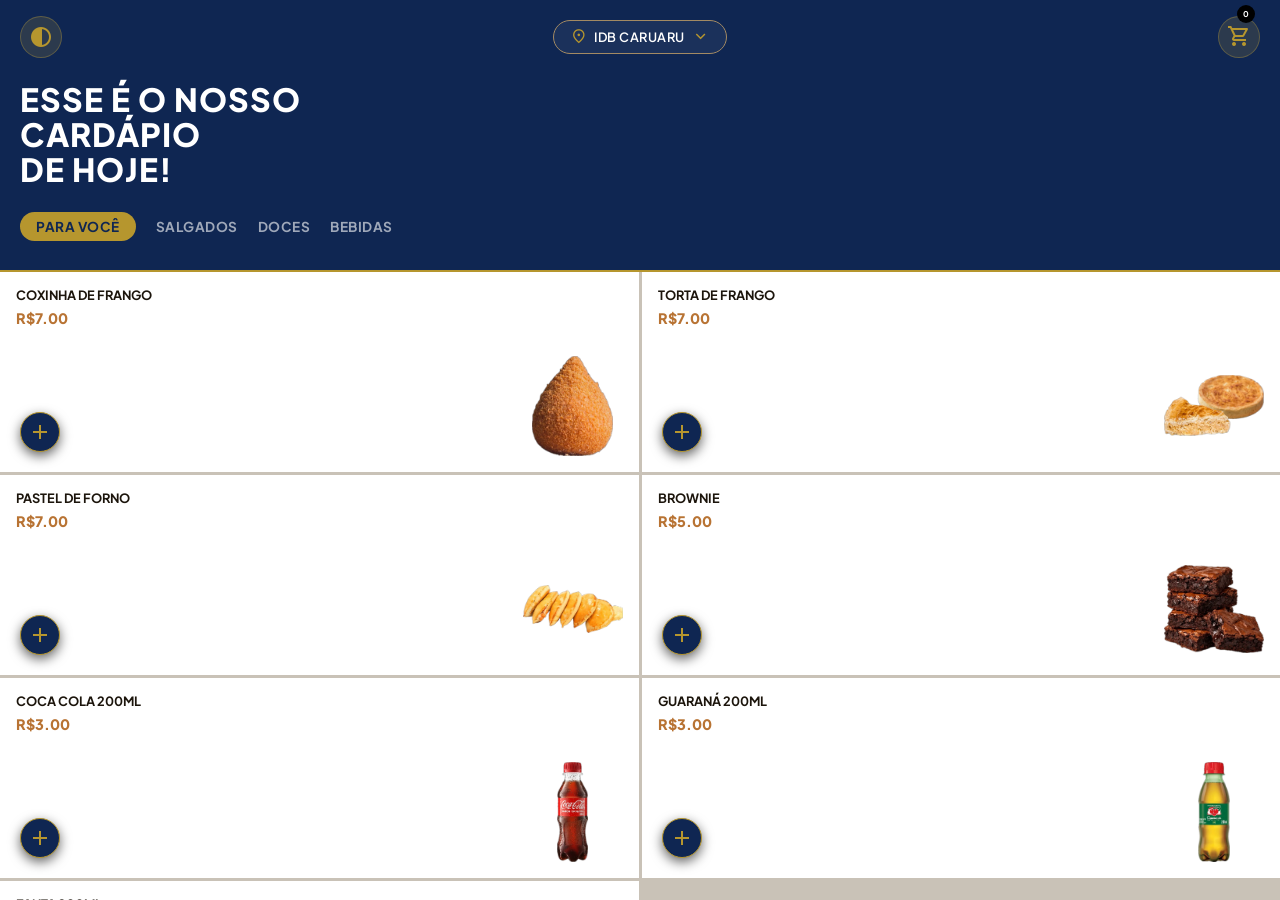
==== commit 298b40b4: "att" ====
--- a/index.html
+++ b/index.html
@@ -136,7 +136,7 @@
 
             <div class="product-card" data-category="salgados">
                 <div class="product-info-box">
-                    <h2 class="product-name">PASTEL AO FORNO</h2>
+                    <h2 class="product-name">PASTEL DE FORNO</h2>
                     <span class="product-price">R$7.00</span>
                 </div>
                 <div class="product-image-container">
--- a/style.css
+++ b/style.css
@@ -34,13 +34,13 @@
     --bg-app: #fdfaf2;            /* Areia do Fundo do App */
     --bg-header:  #0f2652;         /* Preto Principal do Cabeçalho */
     --bg-card: #ffffff;           /* Fundo dos cards de produto e linhas do carrinho */
-    --bg-modal: #fdfaf2;          /* Fundo dos modais e do checkout */
+    --bg-modal: #ffffff;          /* Fundo dos modais e do checkout */
     
     --text-main: #1c150c;         /* Marrom de Textos principais */
     --text-muted: #a38a63;        /* Dourado Queimado */
     --text-light: #ffffff;        /* Texto claro para elementos escuros */
     
-    --border-color: #e6dfd1;      /* Divisórias */
+    --border-color: #c9c2b7;      /* Divisórias */
     --input-bg: #ffffff;          /* Fundo do campo de input */
     --input-border: #ddd;         /* Borda do input */
 
@@ -62,7 +62,7 @@
     --text-main: #dce8f5;
     --text-muted: #7aaac8;
     
-    --border-color: #1a2e4a;
+    --border-color: #243d61;
     --input-bg: #0c1d38;
     --input-border: #1e3558;
     --textofinal: #ffffff;
@@ -423,8 +423,7 @@
     justify-content: space-between;
     background-color: var(--bg-card); 
     padding: 12px 14px;
-    border-radius: 16px;
-    border: 1px solid var(--border-color); 
+    border-bottom: 1px solid var(--border-color); 
     width: 100%;
     box-shadow: 0 2px 5px rgba(0,0,0,0.02);
     transition: background-color 0.3s ease, border-color 0.3s ease;
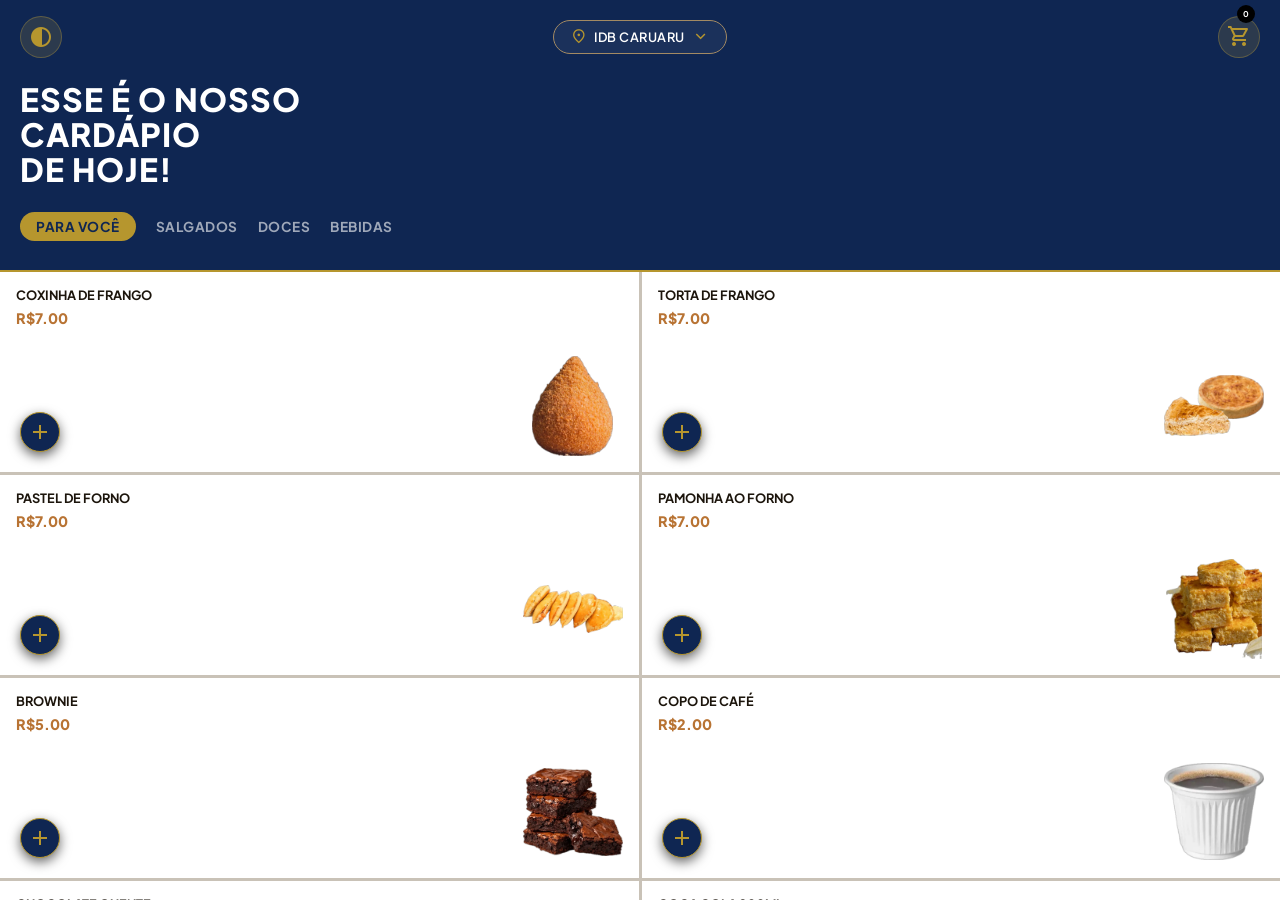
==== commit 7eedf864: "add" ====
--- a/index.html
+++ b/index.html
@@ -148,6 +148,20 @@
                 </button>
             </div>
 
+            <div class="product-card" data-category="salgados">
+                <div class="product-info-box">
+                    <h2 class="product-name">PAMONHA AO FORNO</h2>
+                    <span class="product-price">R$7.00</span>
+                </div>
+                <div class="product-image-container">
+                    <img src="fotos/pamonha.webp" alt="Pastel ao forno" class="product-image">
+                </div>
+                <span style="display: none;">esgotado</span>
+                <button class="add-btn">
+                    <span class="material-symbols-outlined">add</span>
+                </button>
+            </div>
+
             <div class="product-card" data-category="doces">
                 <span class="badge-low-stock">Poucas unidades!</span>
                 <div class="product-info-box">
@@ -177,6 +191,35 @@
                 <button class="add-btn"><span class="material-symbols-outlined">add</span></button>
             </div>-->
 
+
+            <div class="product-card" data-category="bebidas">
+                <div class="product-info-box">
+                    <h2 class="product-name">COPO DE CAFÉ</h2>
+                    <span class="product-price">R$2.00</span>
+                </div>
+                <div class="product-image-container">
+                    <img src="fotos/cafe.webp" alt="COPO DE CAFÉ" class="product-image">
+                </div>
+                <span style="display: none;">esgotado</span>
+                <button class="add-btn">
+                    <span class="material-symbols-outlined">add</span>
+                </button>
+            </div>
+
+            <div class="product-card" data-category="bebidas">
+                <div class="product-info-box">
+                    <h2 class="product-name">CHOCOLATE QUENTE</h2>
+                    <span class="product-price">R$5.00</span>
+                </div>
+                <div class="product-image-container">
+                    <img src="fotos/choco.webp" alt="CHOCOLATE QUENTE" class="product-image">
+                </div>
+                <span style="display: none;">esgotado</span>
+                <button class="add-btn">
+                    <span class="material-symbols-outlined">add</span>
+                </button>
+            </div>
+
             <div class="product-card" data-category="bebidas">
                 <div class="product-info-box">
                     <h2 class="product-name">COCA COLA 200ML</h2>
@@ -219,6 +262,7 @@
                 </button>
             </div>
 
+            
         </main>
         <!-- ── FIM DA GRADE DE PRODUTOS ─────────────────────────────── -->
 
--- a/style.css
+++ b/style.css
@@ -440,23 +440,35 @@
 }
 .item-info span{
     text-transform:uppercase; 
-    font-size: 0.85rem;
+    font-size: 0.80rem;
     line-height: 22px;
+    margin: 0px 5px;
 }
 .buton-add-cart{
     display: flex;
     flex-direction: row;
     align-items: center;
+    justify-content: center;
     gap: 5px;
+    border: 1px solid var(--border-color);
+    border-radius: 16px;
+    width: 80px;
+    padding: 3px 7px;
+}
+.buton-add-cart > span > strong{
+    display: inline-block;
+    text-align: center;
+    width: 20px ;
+    color: var(--text-main);
+    font-size: 0.80rem;
 }
 
 /* Botão de Remover Item (-) */
 .remove-item-btn, .add-item-btn {
     background-color: var(--bg-card);
-    border: 1px solid var(--border-color);
+    border: none;
     color: var(--textofinal);
-    width: 28px;
-    height: 28px;
+    width: 25px;
     border-radius: 50%;
     font-weight: bold;
     cursor: pointer;
@@ -464,7 +476,6 @@
     justify-content: center;
     align-items: center;
     transition: all 0.2s;
-    margin: 0px 8px;
 }
 
 /* Botão Fechar Modal (X) */
@@ -581,7 +592,7 @@
 /* Botão Finalizar Pedido */
 #finalizar-btn {
     background: var(--lion-gold);
-    color: var(--bg-header);
+    color: black;
     border: none;
     padding: 12px 24px;
     border-radius: 16px;
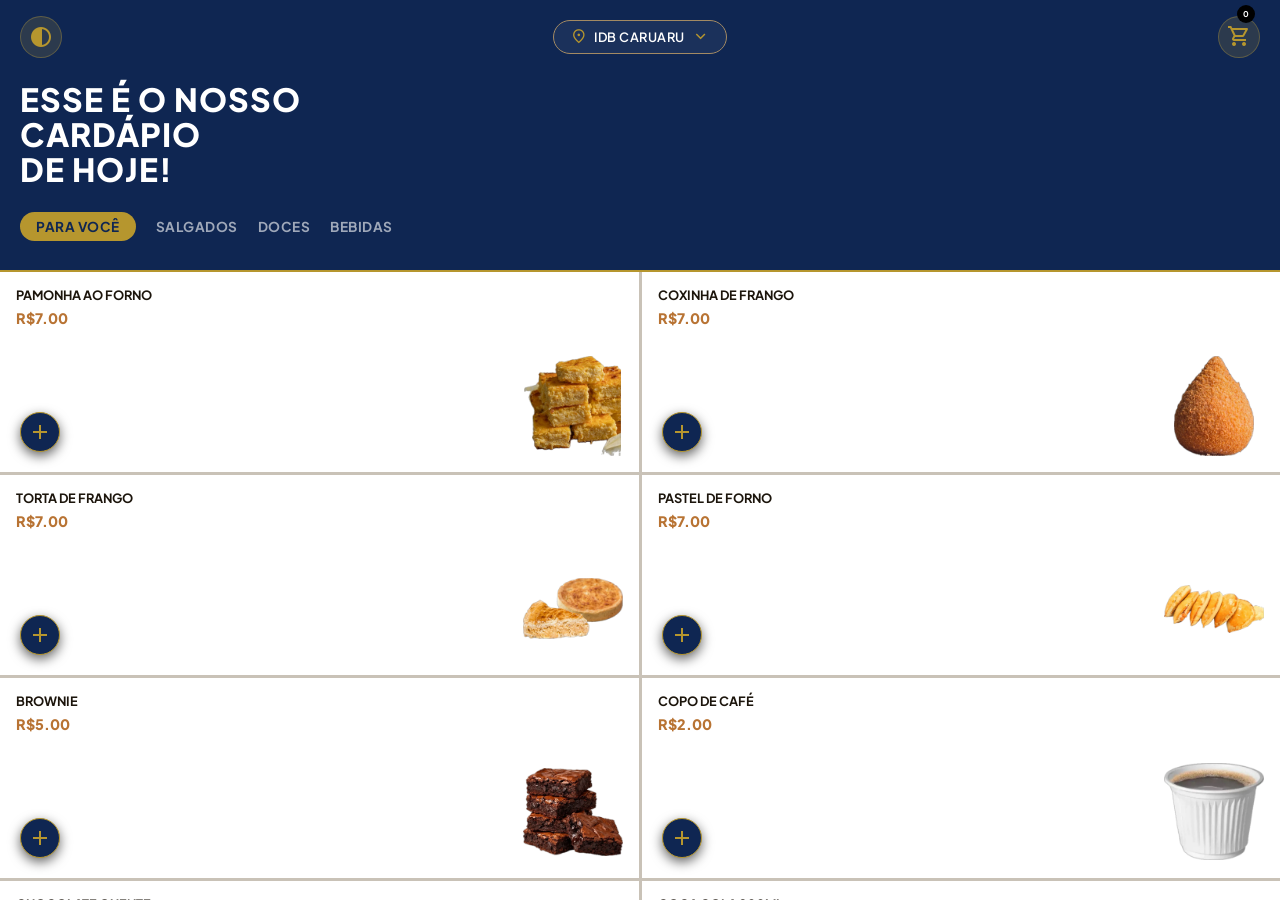
==== commit 7e113f17: "Update index.html" ====
--- a/index.html
+++ b/index.html
@@ -98,6 +98,23 @@
 
             <!-- ── CARD DE PRODUTO ────────────────────────────────────
                  data-category="salgados" → o JS usa para filtrar por categoria -->
+
+            <div class="product-card" data-category="salgados">
+                <div class="product-info-box">
+                    <h2 class="product-name">PAMONHA AO FORNO</h2>
+                    <span class="product-price">R$7.00</span>
+                </div>
+                <div class="product-image-container">
+                    <img src="fotos/pamonha.webp" alt="Pastel ao forno" class="product-image">
+                </div>
+                <span style="display: none;">esgotado</span>
+                <button class="add-btn">
+                    <span class="material-symbols-outlined">add</span>
+                </button>
+            </div>
+
+
+
             <div class="product-card" data-category="salgados">
                 <div class="product-info-box">
                     <h2 class="product-name">COXINHA DE FRANGO</h2>
@@ -141,20 +158,6 @@
                 </div>
                 <div class="product-image-container">
                     <img src="fotos/p.webp" alt="Pastel ao forno" class="product-image">
-                </div>
-                <span style="display: none;">esgotado</span>
-                <button class="add-btn">
-                    <span class="material-symbols-outlined">add</span>
-                </button>
-            </div>
-
-            <div class="product-card" data-category="salgados">
-                <div class="product-info-box">
-                    <h2 class="product-name">PAMONHA AO FORNO</h2>
-                    <span class="product-price">R$7.00</span>
-                </div>
-                <div class="product-image-container">
-                    <img src="fotos/pamonha.webp" alt="Pastel ao forno" class="product-image">
                 </div>
                 <span style="display: none;">esgotado</span>
                 <button class="add-btn">
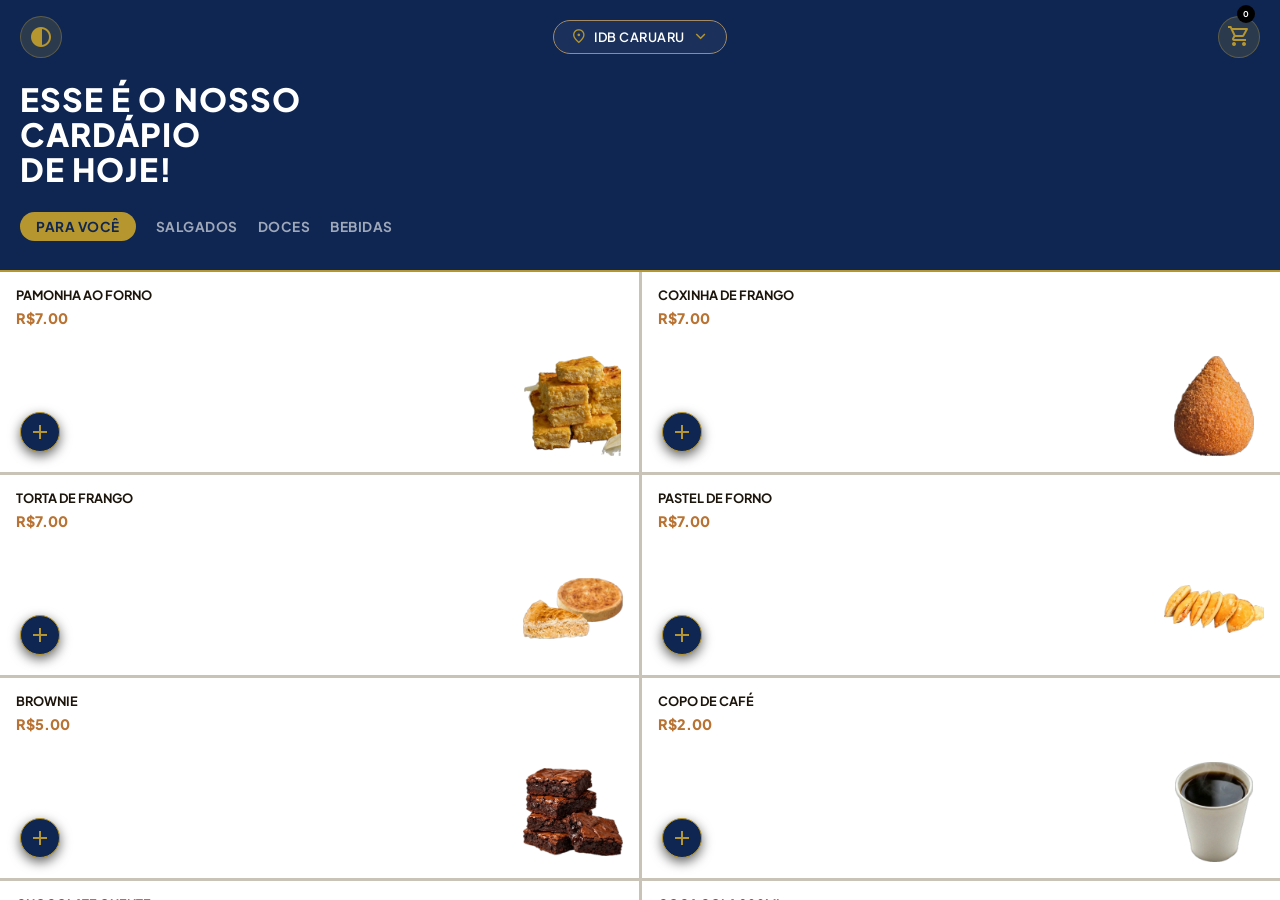
==== commit 9f268e94: "att" ====
--- a/index.html
+++ b/index.html
@@ -201,7 +201,7 @@
                     <span class="product-price">R$2.00</span>
                 </div>
                 <div class="product-image-container">
-                    <img src="fotos/cafe.webp" alt="COPO DE CAFÉ" class="product-image">
+                    <img src="fotos/coff.webp" alt="COPO DE CAFÉ" class="product-image">
                 </div>
                 <span style="display: none;">esgotado</span>
                 <button class="add-btn">
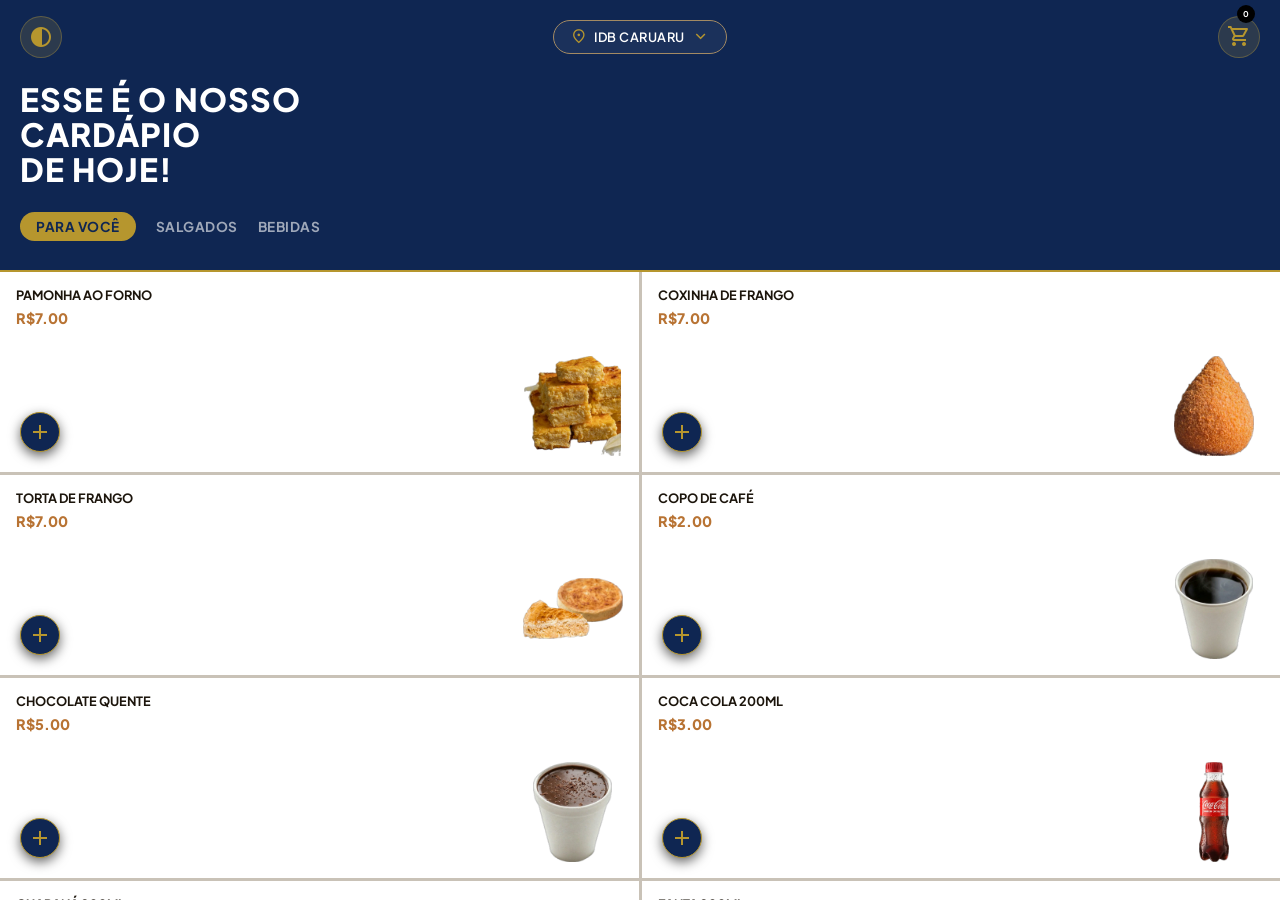
==== commit 412f9cfa: "Update index.html" ====
--- a/index.html
+++ b/index.html
@@ -82,7 +82,6 @@
                 <a href="#" class="category-item active" data-filter="todos">PARA VOCÊ</a>
                 <!-- class="active" → começa selecionado (todos os produtos visíveis) -->
                 <a href="#" class="category-item" data-filter="salgados">SALGADOS</a>
-                <a href="#" class="category-item" data-filter="doces">DOCES</a>
                 <a href="#" class="category-item" data-filter="bebidas">BEBIDAS</a>
             </nav>
         </header>
@@ -144,35 +143,6 @@
                 </div>
                 <div class="product-image-container">
                     <img src="fotos/f.webp" alt="Torta de Frango" class="product-image">
-                </div>
-                <span style="display: none;">esgotado</span>
-                <button class="add-btn">
-                    <span class="material-symbols-outlined">add</span>
-                </button>
-            </div>
-
-            <div class="product-card" data-category="salgados">
-                <div class="product-info-box">
-                    <h2 class="product-name">PASTEL DE FORNO</h2>
-                    <span class="product-price">R$7.00</span>
-                </div>
-                <div class="product-image-container">
-                    <img src="fotos/p.webp" alt="Pastel ao forno" class="product-image">
-                </div>
-                <span style="display: none;">esgotado</span>
-                <button class="add-btn">
-                    <span class="material-symbols-outlined">add</span>
-                </button>
-            </div>
-
-            <div class="product-card" data-category="doces">
-                <span class="badge-low-stock">Poucas unidades!</span>
-                <div class="product-info-box">
-                    <h2 class="product-name">BROWNIE</h2>
-                    <span class="product-price">R$5.00</span>
-                </div>
-                <div class="product-image-container">
-                    <img src="fotos/br.webp" alt="Brownie" class="product-image">
                 </div>
                 <span style="display: none;">esgotado</span>
                 <button class="add-btn">
@@ -494,7 +464,7 @@
     <!-- O arquivo JS fica sempre no FIM do body.
          Motivo: o navegador carrega o HTML de cima para baixo.
          Se o JS viesse antes, ele tentaria pegar elementos que ainda não existem. -->
-    <script src="jschat.js"></script>
+    <script src="js.js"></script>
 
 </body>
 </html>
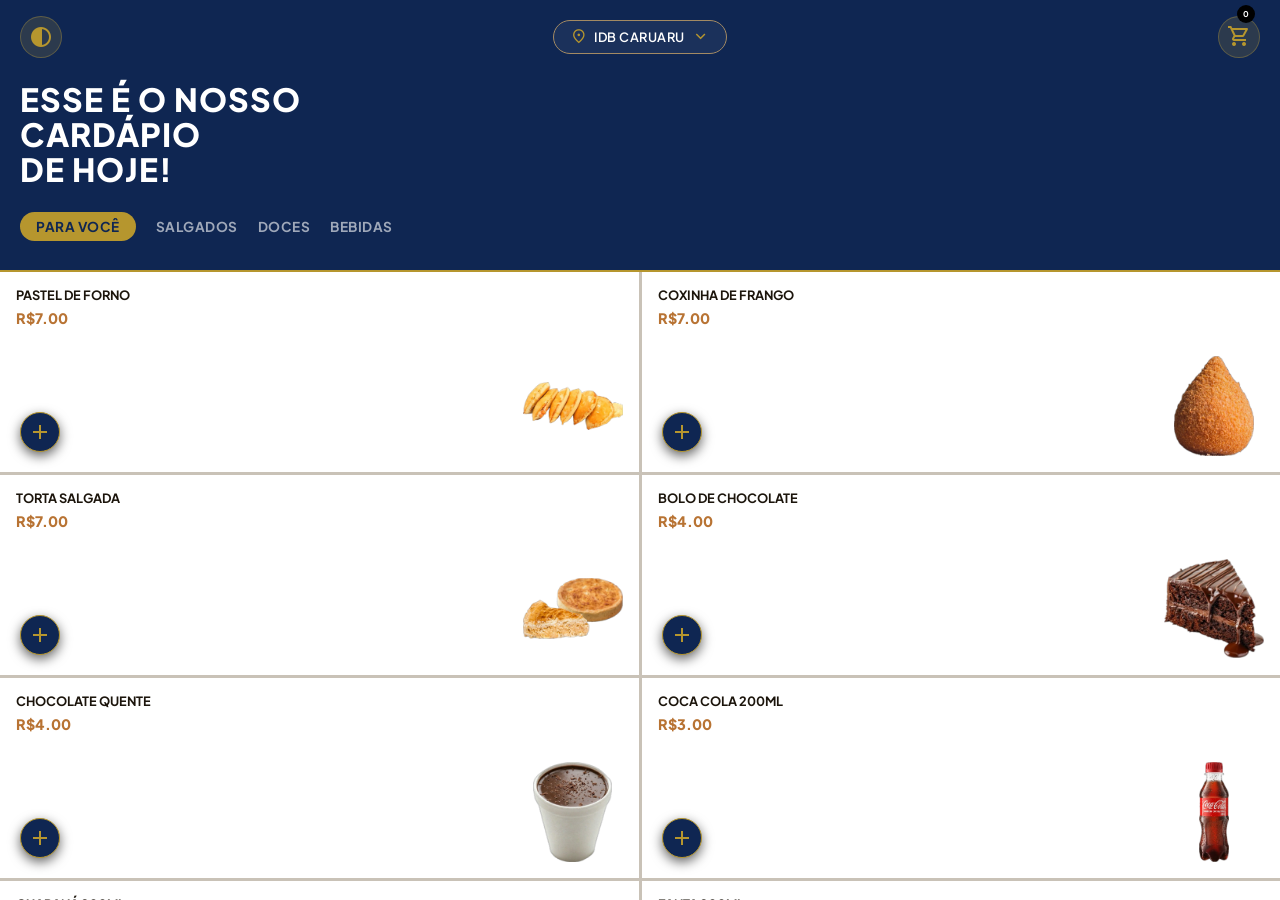
==== commit 377bbb41: "att" ====
--- a/index.html
+++ b/index.html
@@ -82,6 +82,7 @@
                 <a href="#" class="category-item active" data-filter="todos">PARA VOCÊ</a>
                 <!-- class="active" → começa selecionado (todos os produtos visíveis) -->
                 <a href="#" class="category-item" data-filter="salgados">SALGADOS</a>
+                <a href="#" class="category-item" data-filter="doces">DOCES</a>
                 <a href="#" class="category-item" data-filter="bebidas">BEBIDAS</a>
             </nav>
         </header>
@@ -100,11 +101,11 @@
 
             <div class="product-card" data-category="salgados">
                 <div class="product-info-box">
-                    <h2 class="product-name">PAMONHA AO FORNO</h2>
+                    <h2 class="product-name">PASTEL DE FORNO</h2>
                     <span class="product-price">R$7.00</span>
                 </div>
                 <div class="product-image-container">
-                    <img src="fotos/pamonha.webp" alt="Pastel ao forno" class="product-image">
+                    <img src="fotos/p.webp" alt="Pastel ao forno" class="product-image">
                 </div>
                 <span style="display: none;">esgotado</span>
                 <button class="add-btn">
@@ -138,7 +139,7 @@
                      Ela só aparece se você mudar para display:flex via JS ou CSS. -->
 
                 <div class="product-info-box">
-                    <h2 class="product-name">TORTA DE FRANGO</h2>
+                    <h2 class="product-name">TORTA SALGADA</h2>
                     <span class="product-price">R$7.00</span>
                 </div>
                 <div class="product-image-container">
@@ -153,36 +154,22 @@
             <!-- ── PRODUTO COMENTADO (desativado temporariamente) ──────
                  O <!-- → → abre o comentário e o  → → fecha.
                  Tudo dentro não é exibido nem executado pelo navegador. -->
-            <!--<div class="product-card" data-category="doces">
-                <div class="product-info-box">
-                    <h2 class="product-name">FATIA TORTA DE CHOCOLATE</h2>
-                    <span class="product-price">R$8.00</span>
+            <div class="product-card" data-category="doces">
+                <div class="product-info-box">
+                    <h2 class="product-name">BOLO DE CHOCOLATE</h2>
+                    <span class="product-price">R$4.00</span>
                 </div>
                 <div class="product-image-container">
                     <img src="fotos/bo.webp" alt="Bolo com Cobertura" class="product-image">
                 </div>
                 <button class="add-btn"><span class="material-symbols-outlined">add</span></button>
-            </div>-->
+            </div>
 
 
             <div class="product-card" data-category="bebidas">
                 <div class="product-info-box">
-                    <h2 class="product-name">COPO DE CAFÉ</h2>
-                    <span class="product-price">R$2.00</span>
-                </div>
-                <div class="product-image-container">
-                    <img src="fotos/coff.webp" alt="COPO DE CAFÉ" class="product-image">
-                </div>
-                <span style="display: none;">esgotado</span>
-                <button class="add-btn">
-                    <span class="material-symbols-outlined">add</span>
-                </button>
-            </div>
-
-            <div class="product-card" data-category="bebidas">
-                <div class="product-info-box">
                     <h2 class="product-name">CHOCOLATE QUENTE</h2>
-                    <span class="product-price">R$5.00</span>
+                    <span class="product-price">R$4.00</span>
                 </div>
                 <div class="product-image-container">
                     <img src="fotos/choco.webp" alt="CHOCOLATE QUENTE" class="product-image">
@@ -305,7 +292,7 @@
 
             <!-- Campo para o usuário digitar o nome -->
             <div class="client-input-box">
-                <label for="nome-cliente">SEU NOME</label>
+                <label for="nome-cliente">SEU NOME (Obrigatório)</label>
                 <!-- for="nome-cliente" → associa o label ao input com id="nome-cliente"
                      (clicar no label foca no input — boa prática de usabilidade) -->
                 <input type="text" id="nome-cliente" placeholder="Digite seu nome..." required>
@@ -377,11 +364,14 @@
                 <!-- Caixa com a chave PIX e o botão de copiar -->
                 <div class="pix-chave-box">
                     <span class="pix-chave-label">CHAVE PIX</span>
-                    <!-- O JS preenche aqui com a chave definida no topo do jschat.js -->
-                    <span class="pix-chave-valor" id="pix-chave"></span>
+                     <span class="pix-chave-valor"> Nome: João Mateus <br>Banco: Nubank</span>
+                     <div class="pix-info" style="display: inline-block;">
+                        <span class="pix-chave-valor">Pix: </span>
+                        <span class="pix-chave-valor" id="pix-chave"></span>
+                    </div>
                     <button class="pix-copiar-btn" id="pix-copiar-btn">
                         <span class="material-symbols-outlined">content_copy</span>
-                        <span id="pix-copiar-texto">Copiar chave</span>
+                        <span id="pix-copiar-texto">Copiar chave Pix</span>
                     </button>
                 </div>
 
@@ -439,13 +429,13 @@
          Não tem botão de fechar — é intencional para bloquear o uso.
          O display está como "none" no CSS — mude para "flex" para exibir.
          ══════════════════════════════════════════════════════════════════ -->
-    <div id="modal-aviso-cantina" class="modal-aviso-wrapper">
+    <!--<div id="modal-aviso-cantina" class="modal-aviso-wrapper">
         <div class="modal-aviso-card">
             <span class="material-symbols-outlined aviso-icone">schedule</span>
-            <!-- Ícone de relógio -->
+             Ícone de relógio 
             <h2>AVISO IMPORTANTE</h2>
             <div class="linha-divisoria"></div>
-            <!-- Linha decorativa dourada -->
+             Linha decorativa dourada 
             <p class="aviso-texto-principal">
                 A Cantina IDB funciona apenas <strong>uma vez por mês</strong>.
             </p>
@@ -454,7 +444,7 @@
                 Fique atento às nossas redes ou comunicados para saber a próxima data.
             </p>
         </div>
-    </div>
+    </div>-->
 
 
     <div class="toast-container" id="toastContainer"></div>
--- a/style.css
+++ b/style.css
@@ -1045,6 +1045,10 @@
     color: var(--text-main);
     word-break: break-all;
 }
+.pix-info{
+    display: flex
+    
+}
 
 .pix-copiar-btn {
     display: flex;
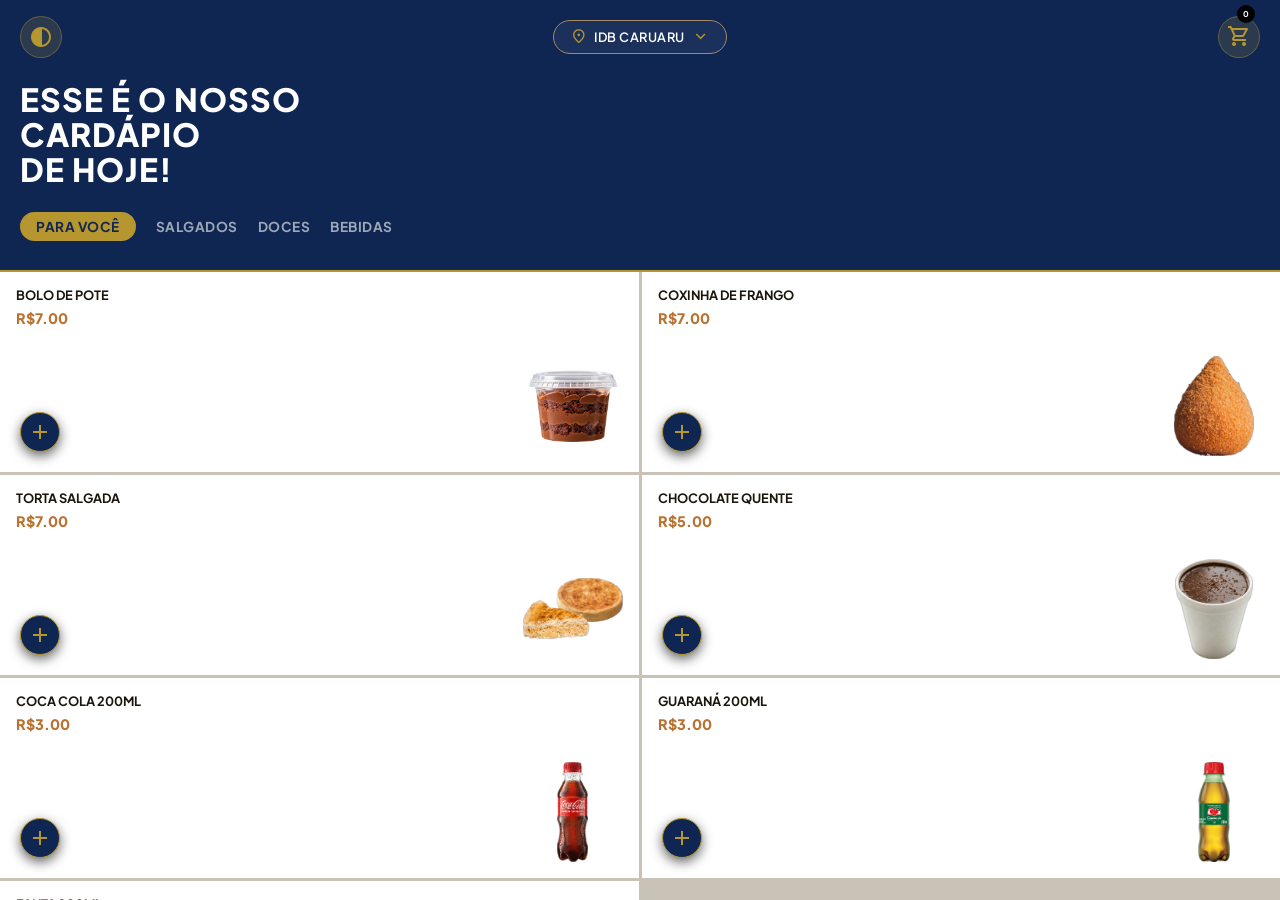
==== commit 374f2d0b: "att" ====
--- a/index.html
+++ b/index.html
@@ -99,13 +99,13 @@
             <!-- ── CARD DE PRODUTO ────────────────────────────────────
                  data-category="salgados" → o JS usa para filtrar por categoria -->
 
-            <div class="product-card" data-category="salgados">
-                <div class="product-info-box">
-                    <h2 class="product-name">PASTEL DE FORNO</h2>
+            <div class="product-card" data-category="doces">
+                <div class="product-info-box">
+                    <h2 class="product-name">BOLO DE POTE</h2>
                     <span class="product-price">R$7.00</span>
                 </div>
                 <div class="product-image-container">
-                    <img src="fotos/p.webp" alt="Pastel ao forno" class="product-image">
+                    <img src="fotos/bolo de pote.png" alt="Pastel ao forno" class="product-image">
                 </div>
                 <span style="display: none;">esgotado</span>
                 <button class="add-btn">
@@ -154,22 +154,13 @@
             <!-- ── PRODUTO COMENTADO (desativado temporariamente) ──────
                  O <!-- → → abre o comentário e o  → → fecha.
                  Tudo dentro não é exibido nem executado pelo navegador. -->
-            <div class="product-card" data-category="doces">
-                <div class="product-info-box">
-                    <h2 class="product-name">BOLO DE CHOCOLATE</h2>
-                    <span class="product-price">R$4.00</span>
-                </div>
-                <div class="product-image-container">
-                    <img src="fotos/bo.webp" alt="Bolo com Cobertura" class="product-image">
-                </div>
-                <button class="add-btn"><span class="material-symbols-outlined">add</span></button>
-            </div>
+           
 
 
             <div class="product-card" data-category="bebidas">
                 <div class="product-info-box">
                     <h2 class="product-name">CHOCOLATE QUENTE</h2>
-                    <span class="product-price">R$4.00</span>
+                    <span class="product-price">R$5.00</span>
                 </div>
                 <div class="product-image-container">
                     <img src="fotos/choco.webp" alt="CHOCOLATE QUENTE" class="product-image">
@@ -364,7 +355,7 @@
                 <!-- Caixa com a chave PIX e o botão de copiar -->
                 <div class="pix-chave-box">
                     <span class="pix-chave-label">CHAVE PIX</span>
-                     <span class="pix-chave-valor"> Nome: João Mateus <br>Banco: Nubank</span>
+                     <span class="pix-chave-valor"> Nome: André Guilherme <br>Banco: Nubank</span>
                      <div class="pix-info" style="display: inline-block;">
                         <span class="pix-chave-valor">Pix: </span>
                         <span class="pix-chave-valor" id="pix-chave"></span>
